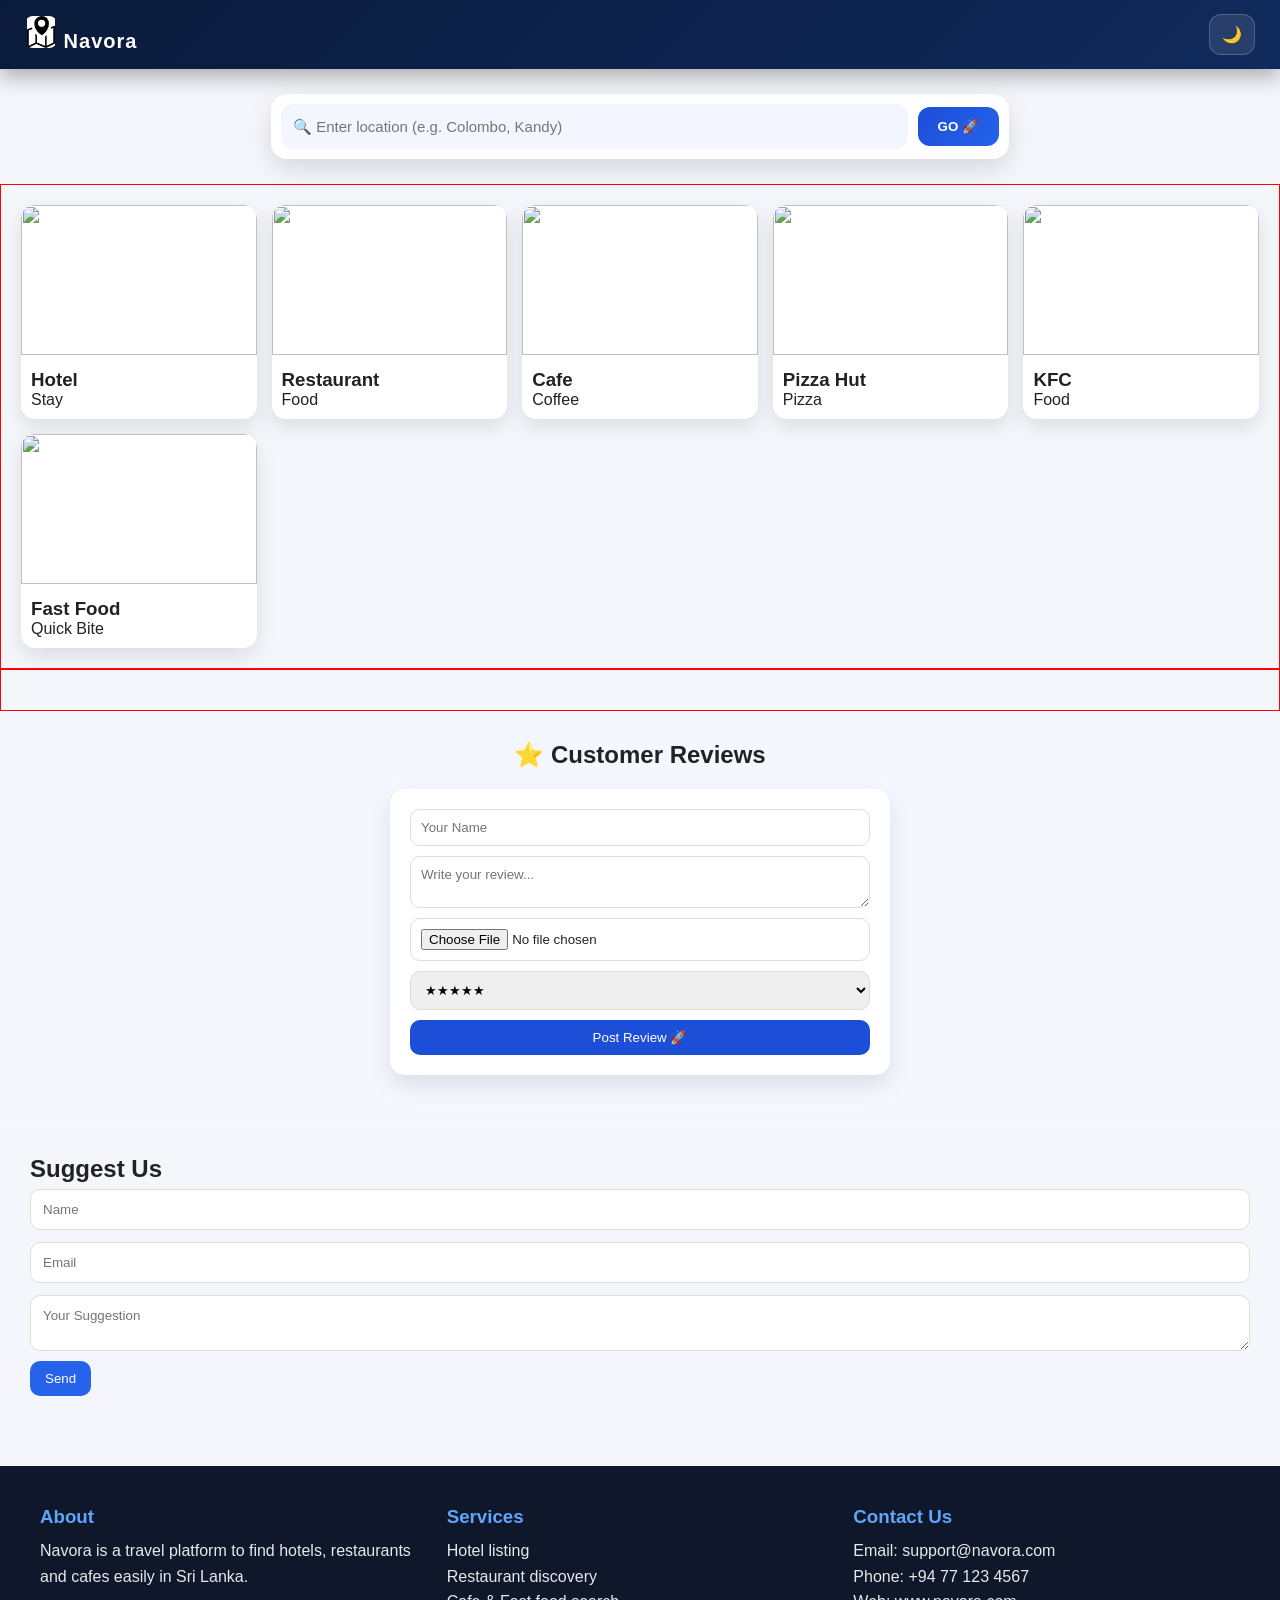
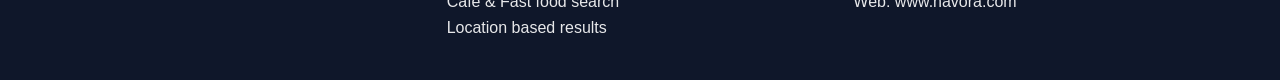
==== src/main/resources/static/index.html @ 618ccfa7 "your message here" ====
<!DOCTYPE html>
<html lang="en">
<head>
    <meta charset="UTF-8"/>
    <meta name="viewport" content="width=device-width, initial-scale=1.0"/>
    <title>Navora</title>
    <link rel="stylesheet" href="style.css"/>
</head>

<body>

<!-- NAVBAR -->

<header class="navbar">

    <div class="logo">
        <img
                src="[data-uri]"
                class="nav-icon"
        />
        <span class="brand">Navora</span>
    </div>

    <div class="right-controls">
        <button class="theme-btn" id="themeBtn" onclick="toggleTheme()">🌙</button>
    </div>

</header>


<!-- LOCATION BAR -->
<section class="location-bar">
    <div class="location-wrapper">

        <input type="text" id="locationInput" placeholder="🔍 Enter location (e.g. Colombo, Kandy)" />

        <button onclick="searchLocation()">
            GO 🚀
        </button>

    </div>
</section>

<section class="cards-container" id="cardsContainer">
<div id="hotelPopup" class="hotel-popup">
    <div class="hotel-popup-content">

        <div class="popup-header">
            <h2>🏨 Hotels List</h2>
            <span onclick="closeHotel()" class="close-btn">×</span>
        </div>

        <input type="text" id="hotelSearch" placeholder="🔍 Search hotel..." onkeyup="filterHotels()" />

        <div id="hotelGrid" class="hotel-grid"></div>

    </div>
</div>
</section>

<!-- CATEGORY CARDS -->

<section class="cards-container" id="cardsContainer"></section>

<!-- DETAILS MODAL -->
<div id="detailsModal" class="modal">
    <div class="modal-content">
        <span class="close" onclick="closeModal()">×</span>
        <div id="modalBody"></div>
    </div>
</div>

<!-- REVIEWS -->
<section class="review-section">

    <h2>⭐ Customer Reviews</h2>

    <div class="review-form">
        <input type="text" id="reviewName" placeholder="Your Name" />

        <textarea id="reviewText" placeholder="Write your review..."></textarea>

        <input type="file" id="reviewImage" accept="image/*" />

        <select id="reviewRating">
            <option value="5">★★★★★</option>
            <option value="4">★★★★</option>
            <option value="3">★★★</option>
            <option value="2">★★</option>
            <option value="1">★</option>
        </select>

        <button onclick="addReview()">Post Review 🚀</button>
    </div>

    <div id="reviewList" class="review-list"></div>

</section>

<!-- SUGGEST FORM -->
<section class="suggest">
    <h2>Suggest Us</h2>
    <input type="text" id="sName" placeholder="Name"/>
    <input type="email" id="sMail" placeholder="Email"/>
    <textarea id="sText" placeholder="Your Suggestion"></textarea>
    <button onclick="submitSuggest()">Send</button>
</section>

<!-- FOOTER -->
<footer class="footer">

    <div class="footer-box">
        <h3>About</h3>
        <p>Navora is a travel platform to find hotels, restaurants and cafes easily in Sri Lanka.</p>
    </div>

    <div class="footer-box">
        <h3>Services</h3>
        <p>Hotel listing<br/>Restaurant discovery<br/>Cafe & Fast food search<br/>Location based results</p>
    </div>

    <div class="footer-box">
        <h3>Contact Us</h3>
        <p>Email: support@navora.com</p>
        <p>Phone: +94 77 123 4567</p>
        <p>Web: www.navora.com</p>
    </div>

</footer>

<script src="script.js"></script>
</body>
</html>
---- src/main/resources/static/style.css ----
/* RESET */
* {
  margin: 0;
  padding: 0;
  box-sizing: border-box;
  font-family: "Segoe UI", sans-serif;
}

body {
  background: #f4f6fb;
  color: #222;
  transition: 0.3s;
}

/* DARK MODE */
body.dark {
  background: #0f172a;
  color: #fff;
}

body.dark-theme {
  background: #0f172a;
  color: white;
}

/* cards */
body.dark-theme .card {
  background: #1e293b;
  color: white;
}

/* review */
body.dark-theme .review-card {
  background: #1e293b;
  color: white;
}

/* suggestion */
body.dark-theme .suggest-section,
body.dark-theme .review-section {
  background: #0b1220;
}

/* inputs */
body.dark-theme input,
body.dark-theme textarea,
body.dark-theme select {
  background: #111827;
  color: white;
  border: 1px solid #334155;
}

/* ================= NAVBAR ================= */
.navbar {
  display: flex;
  justify-content: space-between;
  align-items: center;
  padding: 18px 30px;
  background: linear-gradient(135deg, #111827, #1f2937);
  color: white;
  box-shadow: 0 4px 20px rgba(0,0,0,0.2);
}

.logo {
  font-size: 20px;
  font-weight: bold;
  letter-spacing: 1px;
}

.theme-toggle button {
  background: rgba(255,255,255,0.1);
  border: none;
  padding: 10px 12px;
  border-radius: 10px;
  cursor: pointer;
  transition: 0.3s;
}

.theme-toggle button:hover {
  background: rgba(255,255,255,0.2);
}

/* ================= LOCATION BAR ================= */

.location-bar {
  display: flex;
  justify-content: center;
  padding: 25px;
}

.location-wrapper {
  display: flex;
  align-items: center;
  gap: 10px;

  width: 60%;
  background: white;

  padding: 10px;
  border-radius: 16px;

  box-shadow: 0 10px 25px rgba(0,0,0,0.12);
  transition: 0.3s;
}

/* INPUT */
.location-wrapper input {
  flex: 1;
  border: none;
  outline: none;
  padding: 14px 12px;
  font-size: 15px;
  border-radius: 12px;
  background: #f3f6ff;
}

/* INPUT FOCUS */
.location-wrapper input:focus {
  background: #eaf1ff;
}

/* BUTTON */
.location-wrapper button {
  padding: 12px 20px;
  border: none;
  border-radius: 12px;

  background: linear-gradient(135deg, #1d4ed8, #2563eb);
  color: white;

  font-weight: bold;
  cursor: pointer;

  transition: 0.3s;
}

/* BUTTON HOVER */
.location-wrapper button:hover {
  transform: scale(1.05);
  box-shadow: 0 8px 20px rgba(37,99,235,0.4);
}

/* DARK MODE SUPPORT */
body.dark .location-wrapper {
  background: #1e293b;
}

body.dark .location-wrapper input {
  background: #0f172a;
  color: white;
}


/* ================= CATEGORY CARDS ================= */
.categories {
  display: flex;
  gap: 15px;
  padding: 20px;
  overflow-x: auto;
  scroll-behavior: smooth;
}

.categories .card {
  min-width: 150px;
  padding: 20px;
  border-radius: 16px;
  background: white;
  text-align: center;
  font-weight: 600;
  box-shadow: 0 8px 20px rgba(0,0,0,0.08);
  transition: 0.3s;
  cursor: pointer;
}

.categories .card:hover {
  transform: translateY(-6px);
  background: #2563eb;
  color: white;
}

/* DARK MODE CARDS */
body.dark .categories .card {
  background: #1e293b;
  color: white;
}

/* ================= REVIEWS ================= */

.review-section {
  padding: 30px;
  background: #f5f7ff;
}

.review-section h2 {
  text-align: center;
  margin-bottom: 20px;
}

/* FORM */
.review-form {
  display: grid;
  gap: 10px;
  max-width: 500px;
  margin: auto;
  background: white;
  padding: 20px;
  border-radius: 15px;
  box-shadow: 0 10px 25px rgba(0,0,0,0.1);
}

.review-form input,
.review-form textarea,
.review-form select {
  padding: 10px;
  border-radius: 10px;
  border: 1px solid #ddd;
}

/* BUTTON */
.review-form button {
  background: #1d4ed8;
  color: white;
  padding: 10px;
  border: none;
  border-radius: 10px;
  cursor: pointer;
  transition: 0.3s;
}

.review-form button:hover {
  background: #2563eb;
}

/* LIST */
.review-list {
  display: grid;
  grid-template-columns: repeat(auto-fit, minmax(220px, 1fr));
  gap: 15px;
  margin-top: 20px;
}

/* CARD */
.review-card {
  background: white;
  padding: 15px;
  border-radius: 12px;
  box-shadow: 0 8px 20px rgba(0,0,0,0.1);
}

.review-card img {
  width: 100%;
  border-radius: 10px;
  margin-top: 10px;
}

.review-card button {
  margin-top: 10px;
  background: transparent;
  border: none;
  cursor: pointer;
}

/* ================= INPUTS ================= */
.reviews input,
.reviews textarea,
.suggest input,
.suggest textarea {
  width: 100%;
  margin: 6px 0;
  padding: 12px;
  border-radius: 10px;
  border: 1px solid #ddd;
  outline: none;
}

/* buttons */
button {
  padding: 10px 15px;
  border: none;
  border-radius: 10px;
  background: #2563eb;
  color: white;
  cursor: pointer;
  transition: 0.3s;
}

button:hover {
  background: #1d4ed8;
  transform: scale(1.03);
}

/* ================= SUGGEST ================= */
.suggest {
  padding: 30px;
}

/* ================= FOOTER ================= */
.footer {
  display: flex;
  justify-content: space-between;
  gap: 20px;
  padding: 40px;
  background: #0f172a;
  color: white;
  margin-top: 40px;
  flex-wrap: wrap;
}

.footer-box {
  flex: 1;
  min-width: 200px;
}

.footer-box h3 {
  margin-bottom: 10px;
  color: #60a5fa;
}

.footer-box p {
  line-height: 1.6;
  opacity: 0.9;
}


/* ===== NAVBAR PRO MAX ===== */
.navbar {
  display: flex;
  justify-content: space-between;
  align-items: center;
  padding: 14px 25px;

  /* DARK BLUE PROFESSIONAL */
  background: linear-gradient(135deg, #0a1a3a, #102a5c);

  position: sticky;
  top: 0;
  z-index: 999;

  box-shadow: 0 8px 20px rgba(0,0,0,0.3);
}

/* LOGO TEXT */
.brand {
  font-size: 20px;
  font-weight: 700;
  color: #ffffff;
}

/* ICON */
.nav-icon {
  width: 32px;
  height: 32px;
  border-radius: 8px;
  object-fit: contain;
}

/* THEME BUTTON */
.theme-btn {
  background: rgba(255,255,255,0.1);
  border: 1px solid rgba(255,255,255,0.2);
  color: white;
  padding: 10px 12px;
  border-radius: 10px;
  cursor: pointer;
  transition: 0.3s;
}

.theme-btn:hover {
  background: #ffffff;
  color: #0a1a3a;
  transform: scale(1.05);
}

/* RIGHT BUTTON */
.theme-btn {
  background: rgba(255,255,255,0.1);
  border: 1px solid rgba(255,255,255,0.2);
  color: white;
  padding: 10px 12px;
  border-radius: 12px;
  cursor: pointer;
  transition: 0.3s;
  font-size: 16px;
}

.theme-btn:hover {
  background: white;
  color: black;
  transform: scale(1.05);
}

/* DARK MODE SUPPORT */
body.dark .navbar {
  background: rgba(2, 6, 23, 0.85);
}


/* CARDS */
.cards-container {
  display: grid;
  grid-template-columns: repeat(auto-fit, minmax(220px, 1fr));
  gap: 15px;
  padding: 20px;
}

.card {
  background: white;
  border-radius: 14px;
  overflow: hidden;
  cursor: pointer;
  box-shadow: 0 8px 20px rgba(0,0,0,0.1);
  transition: 0.3s;
}

.card:hover {
  transform: translateY(-5px);
}

.card img {
  width: 100%;
  height: 150px;
  object-fit: cover;
}

.card-content {
  padding: 10px;
}

/* MODAL */
.modal {
  display: none;
  position: fixed;
  top: 0; left: 0;
  width: 100%;
  height: 100%;
  background: rgba(0,0,0,0.6);
}

.modal-content {
  background: white;
  width: 50%;
  margin: 5% auto;
  padding: 20px;
  border-radius: 12px;
  position: relative;
}

.close {
  position: absolute;
  right: 15px;
  top: 10px;
  font-size: 25px;
  cursor: pointer;
}


/* POPUP BACKDROP */
.hotel-popup {
  display: none;
  position: fixed;
  top: 0; left: 0;
  width: 100%;
  height: 100%;
  background: rgba(0,0,0,0.6);
}

/* CONTENT BOX */
.hotel-popup-content {
  width: 80%;
  height: 85vh;
  margin: 3% auto;
  background: white;
  border-radius: 16px;
  padding: 20px;
  overflow: hidden;
  display: flex;
  flex-direction: column;
}

/* HEADER */
.popup-header {
  display: flex;
  justify-content: space-between;
  align-items: center;
}

/* CLOSE */
.close-btn {
  font-size: 28px;
  cursor: pointer;
}

/* SEARCH */
#hotelSearch {
  margin: 10px 0;
  padding: 10px;
  border-radius: 10px;
  border: 1px solid #ddd;
}

/* GRID */
.hotel-grid {
  display: grid;
  grid-template-columns: repeat(auto-fit, minmax(180px, 1fr));
  gap: 12px;
  overflow-y: auto;
  padding: 10px;
}

/* CARD */
.hotel-card {
  background: #f3f6ff;
  padding: 12px;
  border-radius: 12px;
  transition: 0.3s;
}
.cards-container {
    border: 1px solid red;
}

.hotel-card:hover {
  transform: scale(1.05);
  background: #eaf0ff;
}

.hotel-card button {
  margin-top: 8px;
  padding: 5px 10px;
  border: none;
  background: #1d4ed8;
  color: white;
  border-radius: 8px;
  cursor: pointer;
}
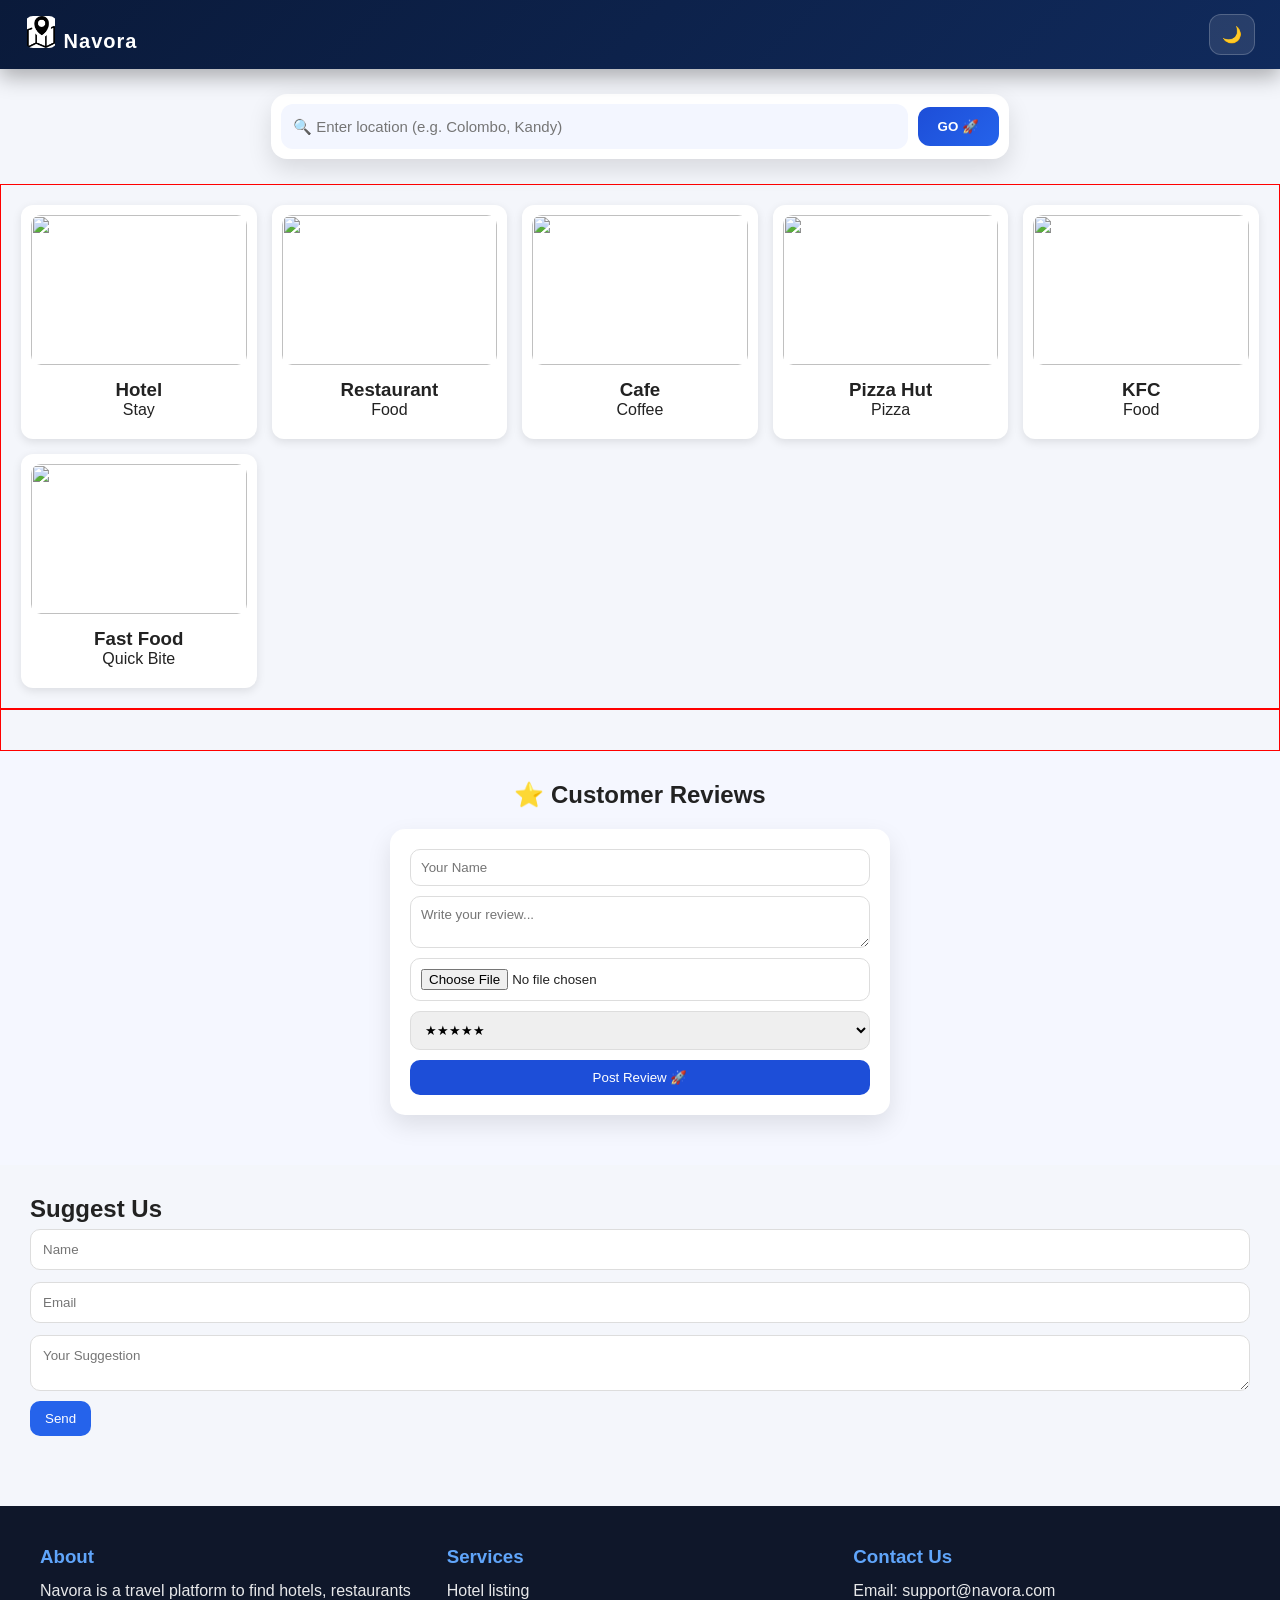
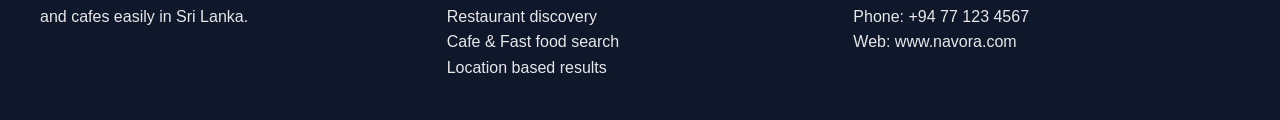
==== commit bf3c5f70: "Navora upgrade: added new features and improvements" ====
--- a/src/main/resources/static/index.html
+++ b/src/main/resources/static/index.html
@@ -129,5 +129,26 @@
 </footer>
 
 <script src="script.js"></script>
+
+<!-- HOTEL / CATEGORY POPUP -->
+<div id="hotelPopup" class="hotel-popup">
+
+    <div class="hotel-popup-content">
+
+        <div class="popup-header">
+            <h2>List</h2>
+            <span onclick="closeHotel()" class="close-btn">×</span>
+        </div>
+
+        <input type="text"
+               id="hotelSearch"
+               placeholder="Search..."
+               onkeyup="filterHotels()" />
+
+        <div id="hotelGrid" class="hotel-grid"></div>
+
+    </div>
+
+</div>
 </body>
 </html>
--- a/src/main/resources/static/style.css
+++ b/src/main/resources/static/style.css
@@ -532,3 +532,62 @@
   border-radius: 8px;
   cursor: pointer;
 }
+
+.grid{
+  display:grid;
+  grid-template-columns:repeat(auto-fit,minmax(200px,1fr));
+  gap:15px;
+  padding:20px;
+}
+
+.card{
+  background:#fff;
+  border-radius:10px;
+  overflow:hidden;
+  text-align:center;
+  padding:10px;
+}
+
+.card img{
+  width:100%;
+  height:120px;
+  object-fit:cover;
+}
+
+.grid{
+  display:grid;
+  grid-template-columns:repeat(auto-fit,minmax(200px,1fr));
+  gap:15px;
+  padding:20px;
+}
+
+.card{
+  background:#fff;
+  padding:10px;
+  border-radius:12px;
+  text-align:center;
+  box-shadow:0 3px 10px rgba(0,0,0,0.1);
+}
+
+.card img{
+  width:100%;
+  height:150px;
+  object-fit:cover;
+  border-radius:10px;
+}
+
+.modal{
+  display:none;
+  position:fixed;
+  top:0;left:0;
+  width:100%;height:100%;
+  background:rgba(0,0,0,0.6);
+}
+
+.modal-content{
+  background:#fff;
+  width:300px;
+  margin:10% auto;
+  padding:20px;
+  border-radius:10px;
+}
